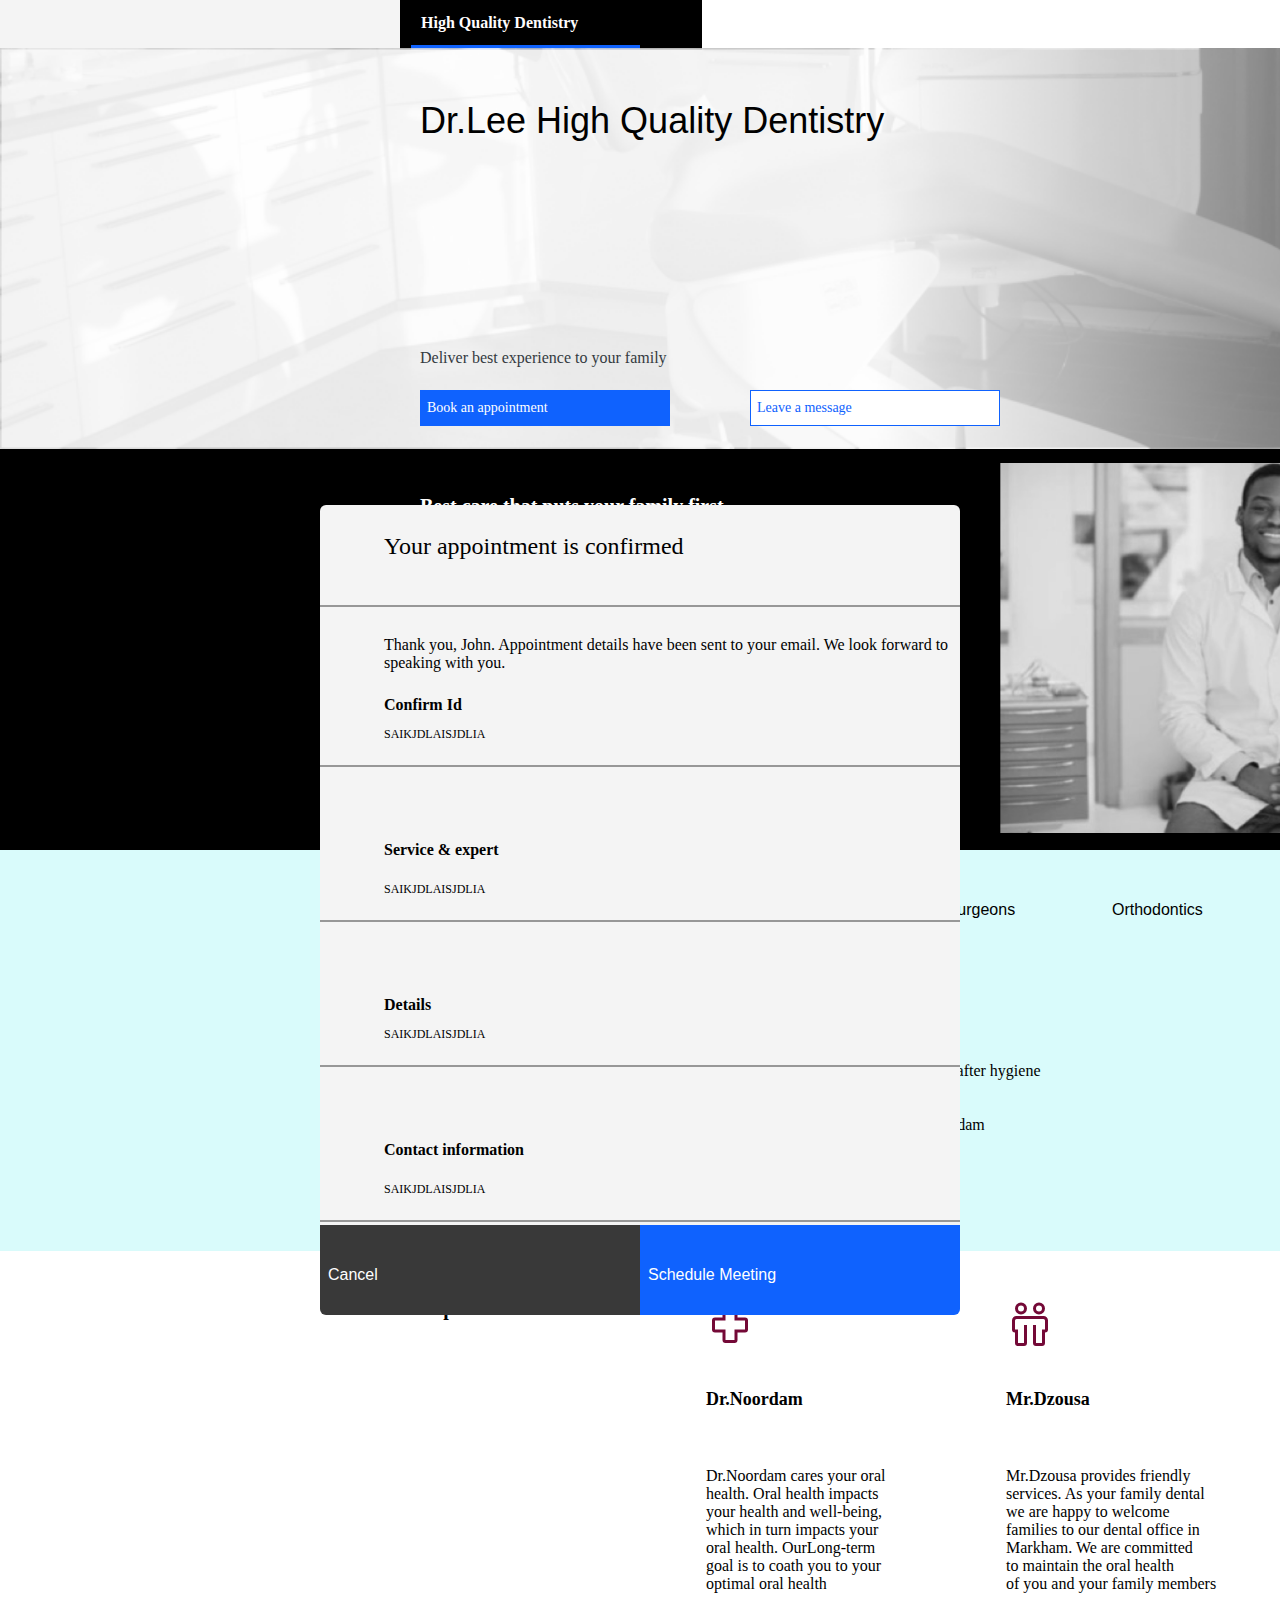
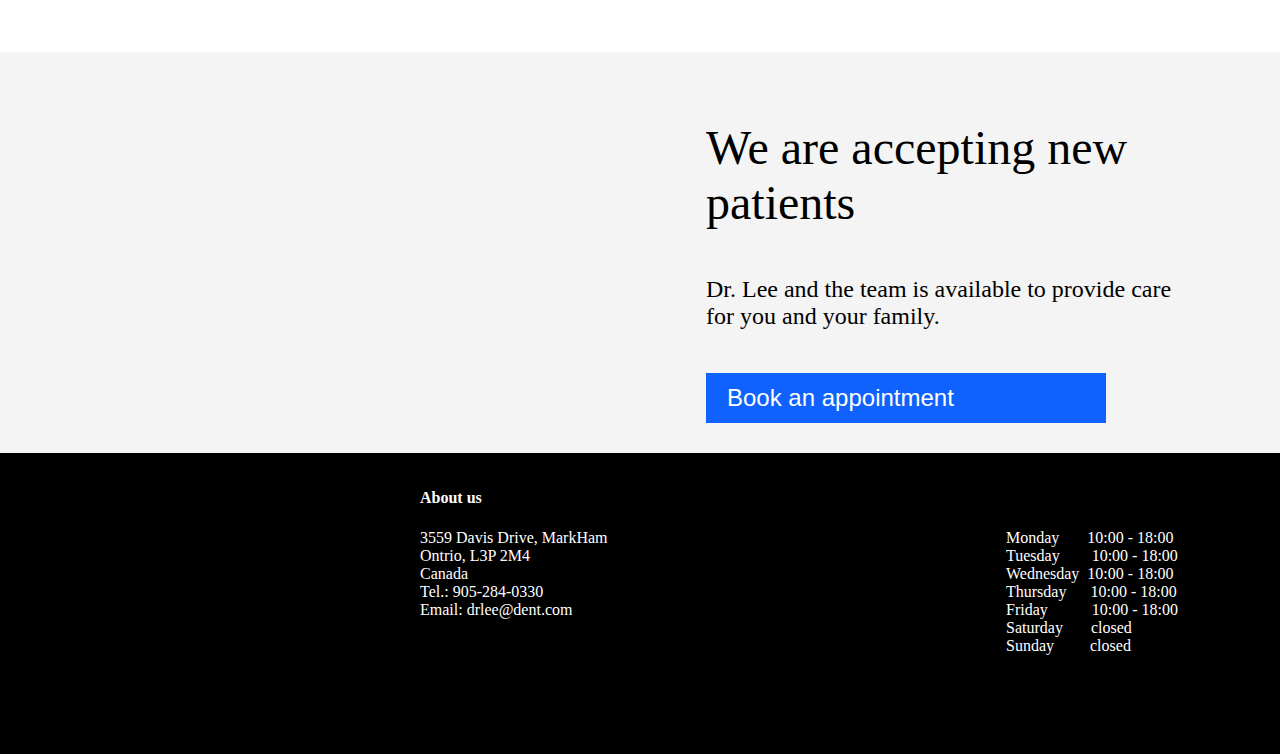
==== SEG3125Project1/homepage.html @ b162f7aa "finish project 1" ====
<!DOCTYPE html>
<html lang="en">
<head>
    <meta charset="UTF-8">
    <link rel="stylesheet" type="text/css" href="homepage.css">
    <title>Dr.Lee High Quality Dentistry</title>

</head>
<body>
    <div id="overlay">
    <div style="display: flex">
        <div class="greyRec"></div>
        <div class="blackRec">
            <p class="titleText">
                <b>High Quality Dentistry</b>
            </p>
        </div>
        <div class="blueLine"></div>
        <div class="greyRec2"></div>
    </div>

<!--    <div style="position: absolute; width: 100%;left: 0;height:px;top: 48px;background: url('pics/thumbnail_image.png') no-repeat fixed;background-size: 100%">-->
<!--        <p class="drLeeText">Dr.Lee High Quality Dentistry</p>-->
<!--        <p class="delText">Deliver best experience to your family</p>-->
<!--        <button class="primeBtn"></button>-->
<!--        <button class="secBtn"></button>-->
<!--    </div>-->
    <div>
        <img src="pics/thumbnail_image.png" style="position: absolute; width: 100%;left: 0;top: 48px; min-width: 1950px; max-height: 401px" alt="bg">
        <p class="drLeeText">Dr.Lee High Quality Dentistry</p>
        <p class="delText">Deliver best experience to your family</p>
        <button id="primeBtn" class="primeBtn" onclick="raiseBookingPage()">Book an appointment</button>
        <button id="secBtn" onclick="raiseBookingPage()"  class="secBtn">Leave a message</button>
    </div>
    <div style="background: #000000;width: 100%; height: 401px;min-width: 1950px; position:absolute; left: 0; top: 449px;">
        <img src="pics/thumbnail_image2.png" style="position: absolute; width: 550px; height: 370px; top:14px; bottom: 14px; left: 1000px">
        <p style="position: absolute; left: 420px; top : 26px; color: white; font-size: 20px"><b>Best care that puts your family first</b></p>
        <p style="font-family: IBM Plex Sans;position: absolute; left: 420px; top: 80px;color: #F4F4F4; font-size: 12px;font-weight: 300;">Our entire team does our best to create a comfortable and welcoming <br>environment So that your visit to the dentist can be as stress-free as<br> possible. We have lots of experience working with patients of all ages <br>and do our
            best to communicate throughout your visit so that we <br>can adjust to your specific needs and preferences! Learn more about <br>our family dentistry services.</p>
    </div>
    <div style="background: #D9FBFB; width: 100%; height: 401px; min-width: 1950px;position: absolute; left: 0; top: 850px;">
        <p style="position: absolute; left: 420px; top: 26px; color: black; font-size: 20px"><b>Services</b></p>
        <button id="hygiene" class="textBtn" onclick="visibleByName('hygiene')" style="position: absolute; left: 706px; top: 50px; color: black;font-size: 16px; font-weight: 300">Prevent Hygiene</button>
        <button id="oral" onclick="visibleByName('oral')" class="textBtn" style="position: absolute; left: 906px; top: 50px; color: black;font-size: 16px; font-weight: 300">Oral Surgeons</button>
        <button id="orthog" onclick="visibleByName('orthog')" class="textBtn" style="position: absolute; left: 1106px; top: 50px; color: black;font-size: 16px; font-weight: 300">Orthodontics</button>
        <div id="orthogText" style="display: none">
        <p style="position: absolute; left:706px; top :96px">
            <b style="font-size: 20px; font-family: IBMPlexSans;font-weight: 400 ">
                Replace missing teeth  &nbsp&nbsp&nbsp&nbsp&nbsp&nbsp&nbsp&nbsp&nbsp4000$
            </b>        </p>
            <p style="position: absolute; left:706px; top :196px;font-size: 16px;font-family: IBMPlexSans; font-weight: 300;">Enjoy improved bites, aethetic appearance after dental
        <br>implants
        <br>
        <br>
        Available experts: Dr.Lee</p>
        </div>

        <div id="hygieneText" style="display:block;">
            <p style="position: absolute; left:706px; top :96px;">
                <b style="font-size: 20px; font-family: IBMPlexSans;font-weight: 400 ">
                    Clean your teeth  &nbsp&nbsp&nbsp&nbsp&nbsp&nbsp&nbsp&nbsp&nbsp100$
                </b>        </p>
            <p style="position: absolute; left:706px; top :196px;font-size: 16px;font-family: IBMPlexSans; font-weight: 300;">Enjoy white teeth, aethetic appearance after hygiene
                <br>prevention
                <br>
                <br>
                Available experts: Mr.Dzousa, Dr.Noordam</p>
        </div>

        <div id="oralText" style="display: none">
            <p style="position: absolute; left:706px; top :96px">
                <b style="font-size: 20px; font-family: IBMPlexSans;font-weight: 400 ">
                    Perform oral surgery  &nbsp&nbsp&nbsp&nbsp&nbsp&nbsp&nbsp&nbsp&nbsp970$
                </b>        </p>
            <p style="position: absolute; left:706px; top :196px;font-size: 16px;font-family: IBMPlexSans; font-weight: 300;">Enjoy healthy teeth, aethetic appearance after perfect
                <br>surgery
                <br>
                <br>
                Available experts: Dr.Lee, Dr.Noordam</p>
        </div>

    </div>

    <div style="background: white; width: 100%; height: 401px;min-width: 1950px; position: absolute; left: 0; top: 1251px">
        <p style="position: absolute; left: 420px; top: 26px; color: black; font-size: 20px"><b>Experts</b></p>
        <svg style="position: absolute;left: 706px; top:50px; " id="icon" xmlns="http://www.w3.org/2000/svg" width="48" height="48" viewBox="0 0 32 32"><defs><style>.cls-1{fill:none}</style></defs><title>health-cross</title><path fill="#740937" d="M19,28H13a2.0023,2.0023,0,0,1-2-2V21H6a2.0023,2.0023,0,0,1-2-2V13a2.002,2.002,0,0,1,2-2h5V6a2.002,2.002,0,0,1,2-2h6a2.0023,2.0023,0,0,1,2,2v5h5a2.0023,2.0023,0,0,1,2,2v6a2.0027,2.0027,0,0,1-2,2H21v5A2.0027,2.0027,0,0,1,19,28ZM6,13v6h7v7h6V19h7V13H19V6H13v7Z" transform="translate(0 0)"/><rect id="_Transparent_Rectangle_" data-name="&lt;Transparent Rectangle&gt;" class="cls-1" width="32" height="32"/></svg>
        <svg style="position: absolute;left: 1006px; top:50px; " id="icon" xmlns="http://www.w3.org/2000/svg" width="48" height="48" viewBox="0 0 32 32">
            <defs>
                <style>
                    .cls-1 {
                        fill: none;
                    }
                </style>
            </defs>
            <path fill="#740937" d="M25,10H7a3.0033,3.0033,0,0,0-3,3v6a2.0023,2.0023,0,0,0,2,2v7a2.0023,2.0023,0,0,0,2,2h4a2.0023,2.0023,0,0,0,2-2V16H12V28H8V19H6V13a1.0009,1.0009,0,0,1,1-1H25a1.0009,1.0009,0,0,1,1,1v6H24v9H20V16H18V28a2.0023,2.0023,0,0,0,2,2h4a2.0023,2.0023,0,0,0,2-2V21a2.0023,2.0023,0,0,0,2-2V13A3.0033,3.0033,0,0,0,25,10Z" transform="translate(0 0)"/>
            <path fill="#740937" d="M10,9a4,4,0,1,1,4-4A4.0042,4.0042,0,0,1,10,9Zm0-6a2,2,0,1,0,2,2A2.0023,2.0023,0,0,0,10,3Z" transform="translate(0 0)"/>
            <path fill="#740937" d="M22,9a4,4,0,1,1,4-4A4.0042,4.0042,0,0,1,22,9Zm0-6a2,2,0,1,0,2,2A2.0023,2.0023,0,0,0,22,3Z" transform="translate(0 0)"/>
            <rect id="_Transparent_Rectangle_" data-name="&lt;Transparent Rectangle&gt;" class="cls-1" width="32" height="32"/>
        </svg>

        <svg style="position: absolute;left: 1306px; top:50px; " id="icon" xmlns="http://www.w3.org/2000/svg" width="48" height="48" viewBox="0 0 32 32"><defs><style>.cls-1{fill:none;}</style></defs><title>microscope</title><path fill="#740937" d="M25.3943,24a7.8772,7.8772,0,0,0-1.6707-8.5684,3.918,3.918,0,0,0-1.0844-4.414l2.7759-2.7759a2.0025,2.0025,0,0,0,0-2.8286L22.5869,2.5849a2.0021,2.0021,0,0,0-2.8286,0L6.5859,15.7573a2.0027,2.0027,0,0,0,0,2.8286l2.8282,2.8282a2.0024,2.0024,0,0,0,2.8286,0l4.7749-4.7754a3.9329,3.9329,0,0,0,5.5139.4326A5.9442,5.9442,0,0,1,23.1775,24H16v4H4v2H28V24ZM10.8281,20,8,17.1714,9.8787,15.293l2.8283,2.8281ZM16,14a3.9811,3.9811,0,0,0,.0762.7524L14.1211,16.707l-2.8284-2.8281,9.88-9.88L24.001,6.8271l-3.2488,3.2491A3.9771,3.9771,0,0,0,16,14Zm4,2a2,2,0,1,1,2-2A2.0023,2.0023,0,0,1,20,16Zm6,12H18V26h8Z"/><rect id="_Transparent_Rectangle_" data-name="&lt;Transparent Rectangle&gt;" class="cls-1" width="32" height="32"/></svg>

        <p style="position: absolute; font-size:18px;left: 706px; top:120px;"><b>Dr.Noordam</b>
        </p>

        <p style="position: absolute; font-size:18px;left: 1006px; top:120px;"><b>Mr.Dzousa</b>
        </p>

        <p style="position: absolute; font-size:18px;left: 1306px; top:120px;"><b>Dr.Lee</b>
        </p>

        <p style="position: absolute; font-weight:300;font-size:16px;left: 706px; top:200px;">Dr.Noordam cares your oral<br> health.

            Oral health impacts<br> your
            health and well-being,<br>
            which in turn impacts your<br>
            oral health. OurLong-term<br>
            goal is to coath you to your<br>
            optimal oral health<br>
        </p>

        <p style="position: absolute; font-weight:300;font-size:16px;left: 1006px; top:200px;">Mr.Dzousa provides friendly<br> services.

            As your family dental<br> we are
            happy to welcome <br>families to
            our dental office in <br>Markham.
            We are committed <br>to
            maintain  the oral health<br> of
            you and your family members<br>
        </p>

        <p style="position: absolute; font-weight:300;font-size:16px;left: 1306px; top:200px;">Dr.Lee provides most professional<br> services.

            We are dedicated to providing<br>
            proactive dental care to our<br>
            patieents. we are happy to<br>
            offer a full lineup of dental<br>
            solutions for cosmetic dentistry<br>
            to restorative dentistry at our<br>
            clinic in Markham<br>
        </p>
    </div>

    <div style="background: #F4F4F4;width: 100%;height: 401px;min-width: 1950px;position:absolute;left: 0;top: 1652px; min-height: 401px">
        <p style="position: absolute;left: 706px; top: 20px; font-size: 48px; font-weight: 400; font-family: IBMPlexMono">We are accepting new<br> patients</p>
        <p style="position: absolute;left: 706px; top: 200px; font-size: 24px; font-weight: 300; font-family: IBMPlexMono">Dr. Lee and the team is available to provide care<br>
            for you and your family.</p>
        <button id="primeBtn2" onclick="raiseBookingPage()" class="primeBtn2" style="color: white; font-weight:400; font-size:24px; padding-left: 20px; text-align:left; position:absolute;left: 706px; bottom: 30px; width: 400px; height: 50px;">Book an appointment</button>
    </div>

    <div style="background: black; width: 100%; height: 301px;min-width: 1950px; position: absolute;left: 0; top: 2053px;">
        <p style="position: absolute; left: 420px; top: 20px; color: white; font-size: 16px"><b>About us</b></p>
        <p style="position: absolute; left: 420px; top: 60px; color: white; font-size: 16px; font-weight: 300;">3559 Davis Drive, MarkHam<br>
            Ontrio, L3P 2M4<br>
            Canada<br>

            Tel.: 905-284-0330<br>
            Email: drlee@dent.com<br></p>
        <p style="position:absolute; left: 1006px; top: 60px; color: white; font-size: 16px; font-weight: 300">Monday &nbsp&nbsp&nbsp&nbsp&nbsp&nbsp10:00 - 18:00<br>
            Tuesday   &nbsp&nbsp&nbsp&nbsp&nbsp&nbsp&nbsp10:00 - 18:00<br>
            Wednesday &nbsp10:00 - 18:00<br>
            Thursday  &nbsp&nbsp&nbsp&nbsp&nbsp10:00 - 18:00<br>
            Friday    &nbsp&nbsp&nbsp&nbsp&nbsp&nbsp&nbsp&nbsp&nbsp&nbsp10:00 - 18:00<br>
            Saturday  &nbsp&nbsp&nbsp&nbsp&nbsp&nbspclosed<br>
            Sunday    &nbsp&nbsp&nbsp&nbsp&nbsp&nbsp&nbsp&nbspclosed<br>
        </p>
    </div>
    </div>
    <script src="homepage.js"></script>
    <div id="booking" class="modal" style=" z-index: 2;display:none;">
        <div class="container" >
            <div>
                <p style="font-weight: 400; font-size: 24px; position: absolute; left: 64px; top: 4px;">
                    Book an appointment
                </p>
                <div class="bookLine" style="position: absolute; left: 0; top: 100px; width: 100%;"></div>
                <p style="font-weight: 400; font-size: 16px; position:absolute; left: 64px; top: 110px;"><b>Service</b></p>
                <p style="font-weight: 300; font-size: 12px; position: absolute; left: 64px; top: 170px;">Category</p>
                <select id="category" class="catSel" style=" position: absolute; left: 64px; top: 215px;">
                    <option value="Prevent Hygiene">Prevent Hygiene</option>
                    <option value="Oral Surgeons">Oral Surgeons</option>
                    <option value="Orthodontics">Orthodontics</option>
                </select>
                <p style="font-weight: 300; font-size: 12px; position: absolute; left: 64px; top: 275px;">Expert</p>
                <select onclick="changeOptions()" class="catSel" id="expert" style=" position: absolute; left: 64px; top: 320px;">
                </select>

                <p><label style="font-weight: 300; font-size: 12px; position: absolute; left: 64px; top: 380px;" for="somethingToSay">Something to tell us?</label></p>
                <textarea  class="someToSay" id="somethingToSay" name="somethingToSay" rows="4" cols="50"></textarea>

                <p class="smallTitle" style="top: 555px"><b>Details</b></p>
                <p class="thirdTitle" style="left: 64px;top: 615px"><label for="datePickerId">Date & Time</label></p>
                <input class="secondSelect" id="timePickerId" style="top: 660px;right:64px;;display: inline-block;" type="time">
                <input class="secondSelect" id="datePickerId" style="top: 660px;left: 64px;" type="date">

                <p class="smallTitle" style="left: 64px;top: 720px;"><b>Contact information</b></p>
                <p class="thirdTitle" style="left: 64px;top: 780px;"><label for="fnamePickerId">First name & Last Name</label></p>
                <input class="secondSelect" id="fnamePickerId" style="top: 825px;left: 64px;">
                <input class="secondSelect" id="lnamePickerId" style="top: 825px;right: 64px;">
                <p class="thirdTitle" style="left: 64px;top: 885px;"><label for="emailPickerId">Email & Phone number</label></p>
                <input class="secondSelect" id="emailPickerId" style="top: 935px;left: 64px;">
                <input class="secondSelect" id="pNumberPickerId" style="top: 935px;right: 64px;">
                <p class="thirdTitle" style="left: 64px;top: 995px;">Dr. Lee Dentistry clinic may use my contact data to keep informed of products, services and offerings:</p>
                <p class="thirdTitle" style="left: 64px;top: 1040px;">You can unsubscribe from receiving marketing emails by clicking the unsubscribe link in each email. </p>
                <button onclick="closeOverlay()" class="cancelBtn"
                        style="float: left;width: 50%;height: 100px;position: absolute;
                         top:1100px;left: 0;text-align: left; color: white;font-size: 16px; font-weight: 400;;">Cancel</button>
                <button id="scheduleBtn" onclick="goNextOverlay()" class="scheduleBtn"
                        style="float: left;width: 50%;height: 100px;position: absolute;
                         top:1100px;right: 0;text-align: left; color: white;font-size: 16px; font-weight: 400;;">Schedule Meeting</button>
            </div>


        </div>
    </div>

    <div id="confirming" class="modal" style=" z-index: 2;display:block;">
        <div class="container" >
            <p style="font-weight: 400; font-size: 24px; position: absolute; left: 64px; top: 4px;">
                Your appointment is confirmed
            </p>
            <div class="bookLine" style="position: absolute; left: 0; top: 100px; width: 100%;"></div>
            <p style="opacity: 1;color: rgba(0,0,0,1);font-family: 'IBMPlexSans';
            font-size: 16px;
            font-weight: 400;
            font-style: normal;
            letter-spacing: 0px;
            text-align: left;position: absolute;left: 64px;top: 115px">Thank you, John. Appointment details have been sent to your email. We look forward to speaking with you.</p>
            <p class="smallTitle" style="top: 175px"><b>Confirm Id</b></p>
            <p class="thirdTitle" style="left:64px;top: 210px;">SAIKJDLAISJDLIA</p>
            <div class="bookLine" style="width: 100%;top: 260px;position: absolute;left: 0"></div>
            <p class="smallTitle" style="top: 320px"><b>Service & expert</b></p>
            <p class="thirdTitle" style="left:64px;top: 365px;">SAIKJDLAISJDLIA</p>
            <div class="bookLine" style="width: 100%;top: 415px;position: absolute;left: 0"></div>
            <p class="smallTitle" style="top: 475px"><b>Details</b></p>
            <p class="thirdTitle" style="left:64px;top: 510px;">SAIKJDLAISJDLIA</p>
            <div class="bookLine" style="width: 100%;top: 560px;position: absolute;left: 0"></div>
            <p class="smallTitle" style="top: 620px"><b>Contact information</b></p>
            <p class="thirdTitle" style="left:64px;top: 665px;">SAIKJDLAISJDLIA</p>
            <div class="bookLine" style="width: 100%;top: 715px;position: absolute;left: 0"></div>
            <button onclick="closeOverlay()" class="cancelBtn"
                    style="float: left;width: 50%;height: 100px;position: absolute;
                         top:720px;left: 0;text-align: left; color: white;font-size: 16px; font-weight: 400;;">Cancel</button>
            <button id="scheduleBtn2" onclick="closeOverlay()" class="scheduleBtn"
                    style="float: left;width: 50%;height: 100px;position: absolute;
                         top:720px;right: 0;text-align: left; color: white;font-size: 16px; font-weight: 400;;">Schedule Meeting</button>
        </div>
    </div>

</body>


</html>
---- SEG3125Project1/homepage.css ----
.greyRec{
    border: 1px solid rgba(244,244,244, 1);
    opacity: 1;
    background-color: rgba(244,244,244, 1);
    width: 400px;
    height: 48px;
    position: absolute;
    float: left;
    left: 0;
    top: 0;
}

.blackRec{
    border: 1px solid rgba(0,0,0, 1);
    opacity: 1;
    background-color: rgba(0,0,0, 1);
    width:300px;
    height: 48px;
    position: absolute;
    left: 400px;
    top: 0;
}

.greyRec2{
    border: 1px solid rgba(244,244,244, 1);
    opacity: 1;
    background-color: rgba(244,244,244, 1);
    height: 48px;
    position: absolute;
    flex: 1;
    top:0;
}

.titleText{
    opacity: 1;
    color: rgba(255,253,253,1);
    font-family: "IBMPlexSans-SemiBold";
    font-size: 16px;
    font-weight: 600;
    font-style: normal;
    letter-spacing: 0;
    line-height: 12px;
    margin-left: 20px;
}

.bgPic{
    opacity: 1;
    background: linear-gradient(90deg, rgba(255, 255, 255, 0.905236) 0%, rgba(0, 0, 0, 0.5) 100%);
}

.primeBtn{
    border: 1px solid rgba(15,98,254, 1);
    opacity: 1;
    background-color: rgba(15,98,254, 1);
    width: 250px;
    height: 36px;
    position: absolute;
    left: 420px;
    top: 390px;
    font-family: "IBMPlexSans-Light";
    font-size: 14px;
    font-weight: 300;
    font-style: normal;
    letter-spacing: 0px;
    text-align: left;
    line-height: 0;
    color: rgba(255,255,255,1);
    transition-duration: 0.4s;
}

.primeBtn:hover{
    border: 1px solid #3b6caa;
    opacity: 1;
    background-color: #3b6caa;
    width: 250px;
    height: 36px;
    position: absolute;
    left: 420px;
    top: 390px;
    font-family: "IBMPlexSans-Light";
    font-size: 14px;
    font-weight: 300;
    font-style: normal;
    letter-spacing: 0px;
    text-align: left;
    line-height: 0;
    color: rgba(255,255,255,1);
}

.primeBtnText{
    opacity: 1;
    color: rgba(255,255,255,1);

}

.secBtn{
    border: 0.5px solid rgba(15,98,254, 1);
    opacity: 1;
    background-color: rgba(255,255,255, 1);
    width: 250px;
    height: 36px;
    position: absolute;
    left: 750px;
    transition-duration: 0.4s;
    top: 390px;
    color: rgba(15,98,254,1);
    font-family: "IBMPlexSans-Light";
    font-size: 14px;
    font-weight: 300;
    font-style: normal;
    letter-spacing: 0;
    line-height: 0;
    text-align: left;
}
.secBtn:hover {
    border: 1px solid rgba(15,98,254, 1);
    opacity: 1;
    background-color: rgba(15,98,254, 1);
    width: 250px;
    height: 36px;
    position: absolute;
    left: 750px;
    top: 390px;
    font-family: "IBMPlexSans-Light";
    font-size: 14px;
    font-weight: 300;
    font-style: normal;
    letter-spacing: 0px;
    text-align: left;
    line-height: 0;
    color: rgba(255,255,255,1);
}

.blueLine{
    border: 1px solid rgba(15,98,254, 1);
    opacity: 1;
    background-color: rgba(15,98,254, 1);
    width: 227px;
    height: 3px;
    position: absolute;
    left: 411px;
    top : 45px;
}

.drLeeText{
    opacity: 1;
    color: rgba(0,0,0,1);
    font-family: "IBMPlexMono", sans-serif;
    font-size: 36px;
    font-weight: 400;
    font-style: normal;
    letter-spacing: 0;
    text-align: left;
    position: absolute;
    top: 64px;
    left: 420px;
}

.delText{
    opacity: 1;
    color: rgba(52,58,63,1);
    font-family: "IBMPlexSans-Light";
    font-size: 16px;
    font-weight: 300;
    font-style: normal;
    letter-spacing: 0px;
    text-align: left;
    position: absolute;
    top: 333px;
    left:420px
}

.textBtn{
    background:none;
    border:none;
    transition-duration: 0.1s;
}

.textBtn:hover{
    border-bottom: 2px solid rgba(15,98,254, 1);
}

.textBtn:focus{
    background:none;
    border-bottom: 2px solid rgba(15,98,254, 1);
}

.primeBtn2{
    border: 1px solid rgba(15,98,254, 1);
    opacity: 1;
    background-color: rgba(15,98,254, 1);
    transition-duration: 0.4s;
}

.primeBtn2:hover{
    border: 1px solid #3b6caa;
    opacity: 1;
    background-color: #3b6caa;
}

.modal .container{
    width: 50%;
    height: 90%;
    background-color: #F4F4F4;
    position: fixed;
    left: 25%;
    right: 25%;
    top: 5%;
    bottom: 5%;
    margin: auto;
    box-sizing: border-box;
    border-radius: 6px;
    padding: 1em;
    overflow: auto;
}

.overlay{
    background: black; opacity: 0.5; left: 0; top: 0; position: fixed; width: 100%; height: 100%;
}

.bookLine{
    border: 1px solid rgba(151,151,151, 1);
    opacity: 1;
}

.someToSay{
    font-size: 16px;padding-left: 16px; padding-top : 5px;position: absolute; left: 64px; top: 425px; width: 83%; height: 100px
}

.someToSay:focus{
    font-size: 16px;padding-left: 16px; padding-top : 5px;position: absolute; left: 64px; top: 425px; width: 83%; height: 100px;
    border: 2px solid rgba(15,98,254, 1);
    opacity: 1;
}

.someToSay:hover{
    font-size: 16px;padding-left: 16px; padding-top : 5px;position: absolute; left: 64px; top: 425px; width: 83%; height: 100px;
    border: 2px solid rgba(15,98,254, 1);
    opacity: 1;
}

textarea{
    outline: none;
}

select{
    outline: none;
}

input{
    outline: none;
}

.catSel{
    width: 85%;height: 40px;padding-left: 16px;font-size : 14px; font-weight: 300;
}

.catSel:hover, .catSel:focus{
    width: 85%;height: 40px;padding-left: 16px;font-size : 14px; font-weight: 300;
    border: 2px solid rgba(15,98,254, 1);
    opacity: 1;
}

.smallTitle{
    font-weight: 400; font-size: 16px; position:absolute; left: 64px;
}
.thirdTitle{
    font-weight: 300; font-size: 12px; position: absolute;
}

.secondSelect{
    width: 40%;height: 40px;padding-left: 16px;font-size : 14px; font-weight: 300;position: absolute;
}

.secondSelect:hover, .secondSelect:focus{
    width: 40%;height: 40px;padding-left: 16px;font-size : 14px; font-weight: 300;position: absolute;
    border: 2px solid rgba(15,98,254, 1);
    opacity: 1;
}

input, label {
    display:block;
}

.cancelBtn{
    opacity: 1;
    background-color: rgba(57,57,57, 1);
    border: 2px solid rgba(57,57,57, 1);
}

.scheduleBtn{
    opacity: 1;
    background-color: rgba(15,98,254, 1);
    border: 2px solid rgba(15,98,254, 1);

}
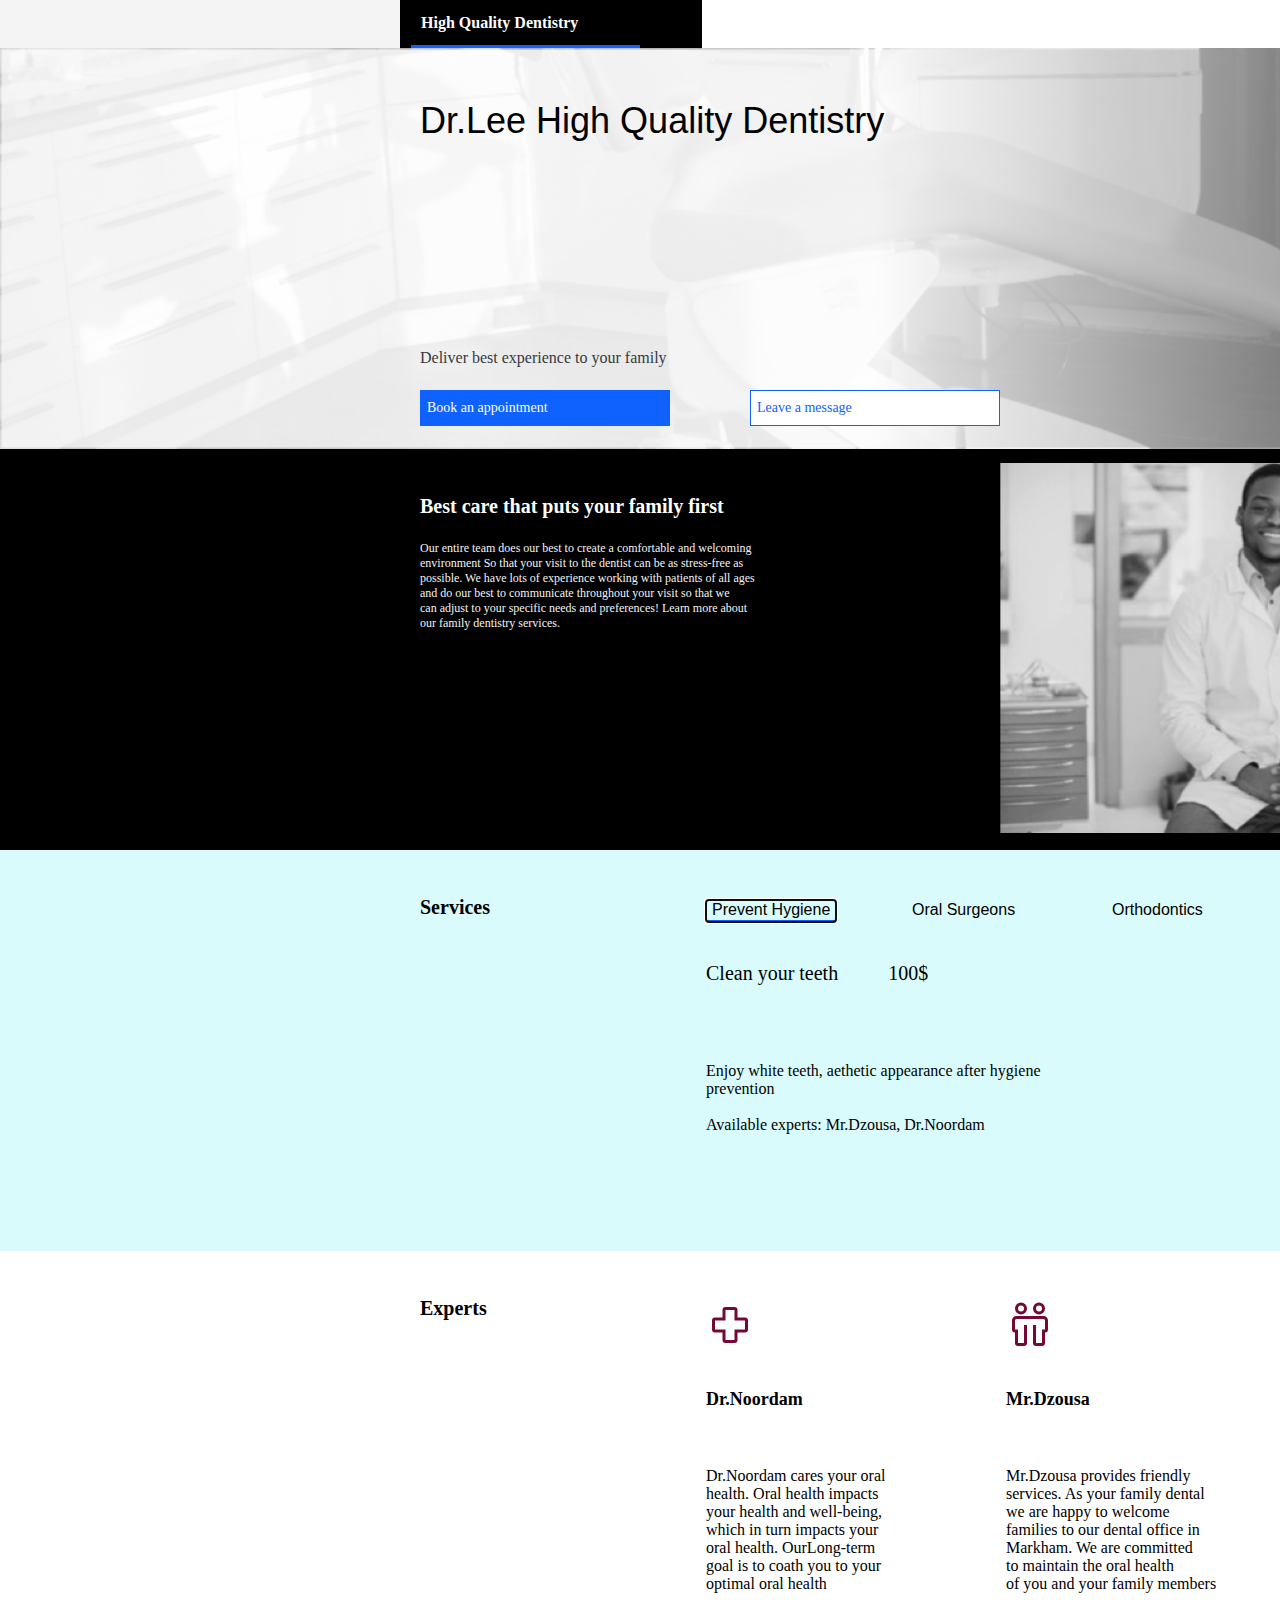
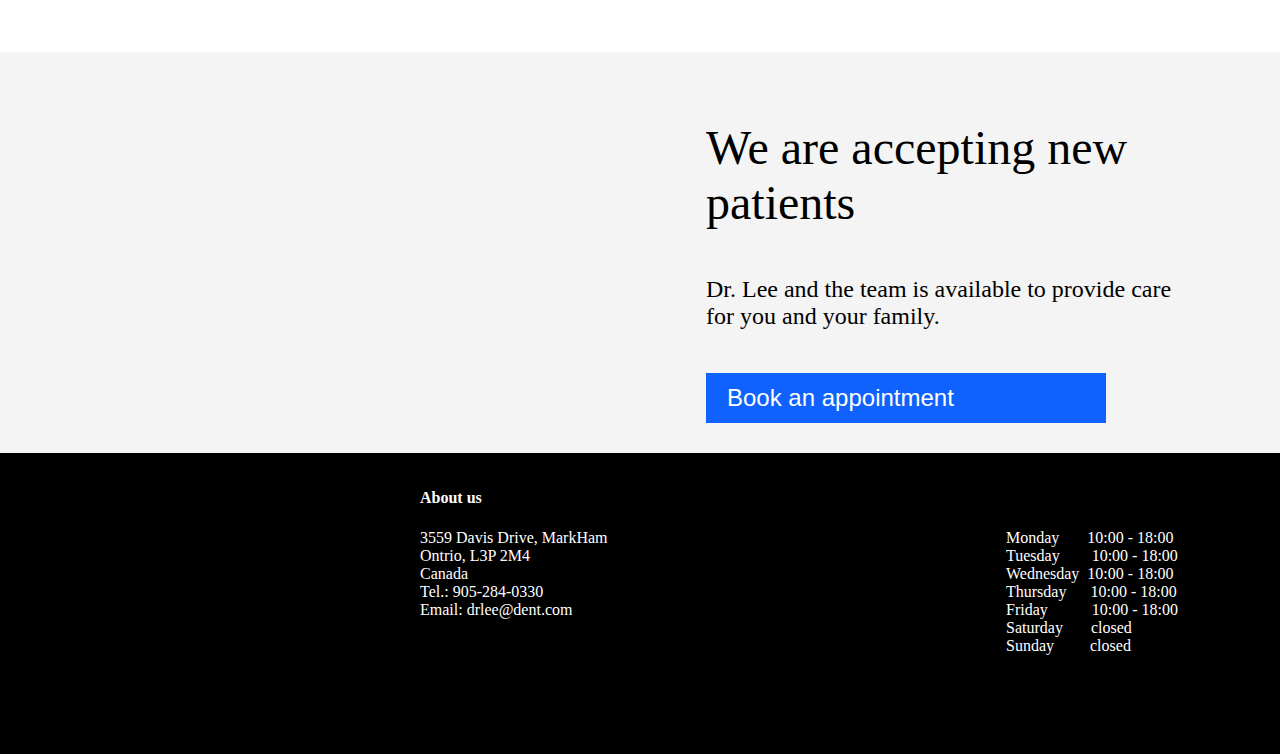
==== commit bc5bcba9: "add pics and modified layouts" ====
--- a/SEG3125Project1/homepage.html
+++ b/SEG3125Project1/homepage.html
@@ -43,6 +43,12 @@
         <button id="hygiene" class="textBtn" onclick="visibleByName('hygiene')" style="position: absolute; left: 706px; top: 50px; color: black;font-size: 16px; font-weight: 300">Prevent Hygiene</button>
         <button id="oral" onclick="visibleByName('oral')" class="textBtn" style="position: absolute; left: 906px; top: 50px; color: black;font-size: 16px; font-weight: 300">Oral Surgeons</button>
         <button id="orthog" onclick="visibleByName('orthog')" class="textBtn" style="position: absolute; left: 1106px; top: 50px; color: black;font-size: 16px; font-weight: 300">Orthodontics</button>
+        <p class="thirdTitle" style="position: absolute; left: 1306px; top: 36px; color: black;font-size: 16px; font-weight: 300">Tools:</p>
+
+        <img id="hygieneTool" src="pics/dental-tools-1.jpg" style="display:block;position:absolute;width: 400px; height: 90%; left: 1406px; top: 5%">
+        <img id="oralTool" src="pics/dental-tools.jpg" style="position:absolute;width: 400px; height: 90%; left: 1406px; top: 5%;display: none">
+        <img id="orthogTool" src="pics/tools-dentist-set-vector-9103778.jpg" style="position:absolute;width: 400px; height: 90%; left: 1406px; top: 5%;display: none">
+
         <div id="orthogText" style="display: none">
         <p style="position: absolute; left:706px; top :96px">
             <b style="font-size: 20px; font-family: IBMPlexSans;font-weight: 400 ">
@@ -185,7 +191,7 @@
                 <select onclick="changeOptions()" class="catSel" id="expert" style=" position: absolute; left: 64px; top: 320px;">
                 </select>
 
-                <p><label style="font-weight: 300; font-size: 12px; position: absolute; left: 64px; top: 380px;" for="somethingToSay">Something to tell us?</label></p>
+                <p><label style="font-weight: 300; font-size: 12px; position: absolute; left: 64px; top: 380px;" for="somethingToSay">Your health insurance number and Id</label></p>
                 <textarea  class="someToSay" id="somethingToSay" name="somethingToSay" rows="4" cols="50"></textarea>
 
                 <p class="smallTitle" style="top: 555px"><b>Details</b></p>
@@ -214,7 +220,7 @@
         </div>
     </div>
 
-    <div id="confirming" class="modal" style=" z-index: 2;display:block;">
+    <div id="confirming" class="modal" style=" z-index: 2;display:none;">
         <div class="container" >
             <p style="font-weight: 400; font-size: 24px; position: absolute; left: 64px; top: 4px;">
                 Your appointment is confirmed
@@ -240,10 +246,10 @@
             <div class="bookLine" style="width: 100%;top: 715px;position: absolute;left: 0"></div>
             <button onclick="closeOverlay()" class="cancelBtn"
                     style="float: left;width: 50%;height: 100px;position: absolute;
-                         top:720px;left: 0;text-align: left; color: white;font-size: 16px; font-weight: 400;;">Cancel</button>
-            <button id="scheduleBtn2" onclick="closeOverlay()" class="scheduleBtn"
+                         top:720px;left: 0;text-align: left; color: white;font-size: 16px; font-weight: 400;;">Go homepage</button>
+            <button id="scheduleBtn2" onclick="scheduleAnother()" class="scheduleBtn"
                     style="float: left;width: 50%;height: 100px;position: absolute;
-                         top:720px;right: 0;text-align: left; color: white;font-size: 16px; font-weight: 400;;">Schedule Meeting</button>
+                         top:720px;right: 0;text-align: left; color: white;font-size: 16px; font-weight: 400;;">Schedule another meeting</button>
         </div>
     </div>
 
